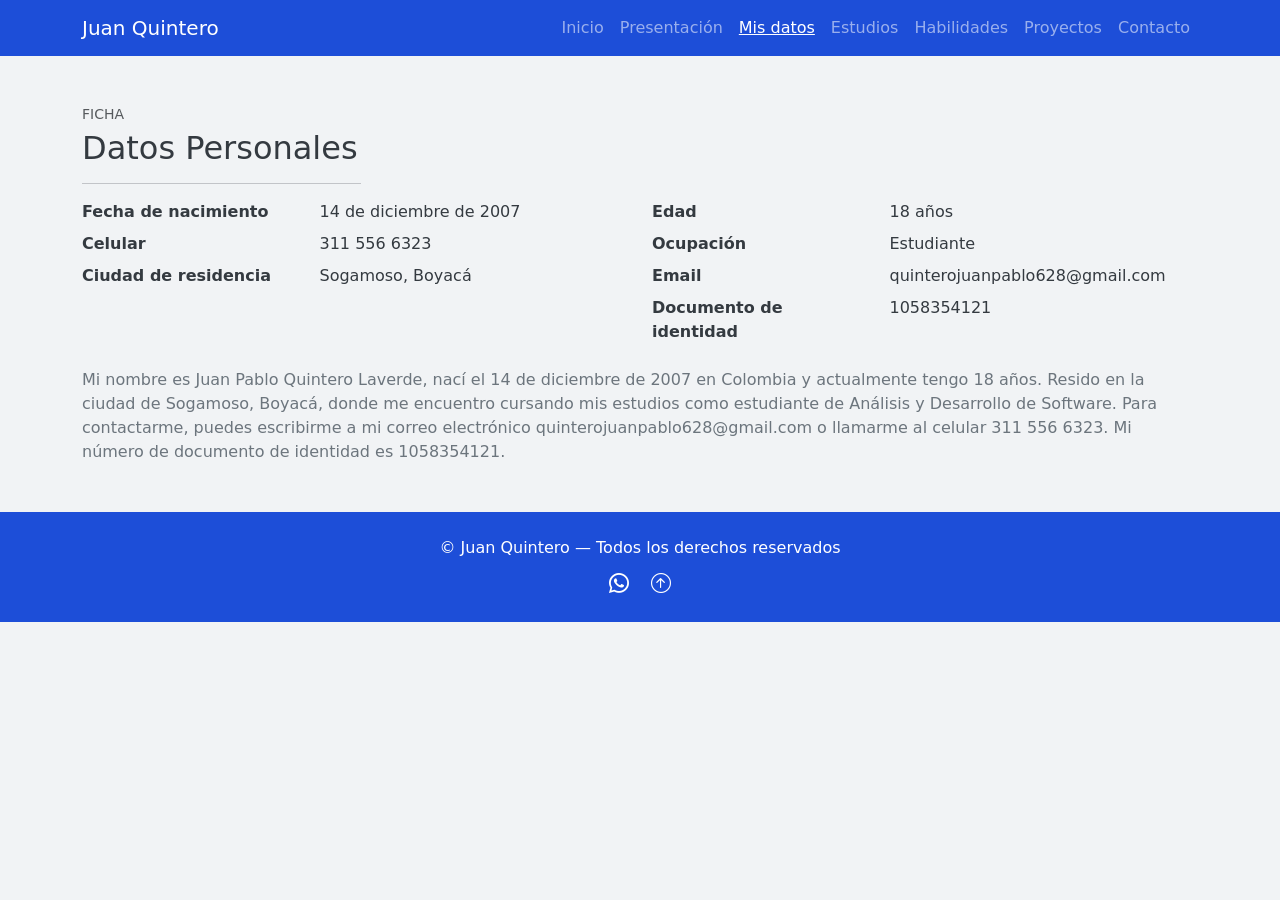
==== datos-personales.html @ cb3e7f13 "CV-Completo-Juan-Quintero-css git commit CV-Completo-Juan-Quintero-css" ====
<!DOCTYPE html>
<html lang="es">
<head>
  <meta charset="utf-8">
  <meta name="viewport" content="width=device-width, initial-scale=1.0">
  <title>Datos Personales - Juan Pablo Quintero Laverde</title>

  <link href="https://cdn.jsdelivr.net/npm/bootstrap@5.3.3/dist/css/bootstrap.min.css" rel="stylesheet">
  <link href="https://cdn.jsdelivr.net/npm/bootstrap-icons@1.11.3/font/bootstrap-icons.min.css" rel="stylesheet">
  <link rel="stylesheet" href="css/style-azul-gris.css">
</head>
<body>

  <nav class="navbar navbar-expand-lg navbar-dark bg-dark sticky-top">
    <div class="container">
      <a class="navbar-brand" href="index.html">Juan Quintero</a>
      <button class="navbar-toggler" type="button" data-bs-toggle="collapse" data-bs-target="#navMenu">
        <span class="navbar-toggler-icon"></span>
      </button>
      <div class="collapse navbar-collapse" id="navMenu">
        <ul class="navbar-nav ms-auto">
          <li class="nav-item"><a class="nav-link" href="index.html">Inicio</a></li>
          <li class="nav-item"><a class="nav-link" href="presentacion.html">Presentación</a></li>
          <li class="nav-item"><a class="nav-link active" href="datos-personales.html">Mis datos</a></li>
          <li class="nav-item"><a class="nav-link" href="estudios.html">Estudios</a></li>
          <li class="nav-item"><a class="nav-link" href="habilidades.html">Habilidades</a></li>
          <li class="nav-item"><a class="nav-link" href="proyectos.html">Proyectos</a></li>
          <li class="nav-item"><a class="nav-link" href="contacto.html">Contacto</a></li>
        </ul>
      </div>
    </div>
  </nav>

  <main>
    <section class="container py-5">
      <p class="text-uppercase text-muted small mb-1">Ficha</p>
      <h2 class="mb-0">Datos Personales</h2>
      <hr class="w-25 my-3">

      <div class="row g-4 mb-4">
        <div class="col-md-6">
          <dl class="row mb-0">
            <dt class="col-sm-5">Fecha de nacimiento</dt>
            <dd class="col-sm-7">14 de diciembre de 2007</dd>
            <dt class="col-sm-5">Celular</dt>
            <dd class="col-sm-7">311 556 6323</dd>
            <dt class="col-sm-5">Ciudad de residencia</dt>
            <dd class="col-sm-7">Sogamoso, Boyacá</dd>
          </dl>
        </div>
        <div class="col-md-6">
          <dl class="row mb-0">
            <dt class="col-sm-5">Edad</dt>
            <dd class="col-sm-7">18 años</dd>
            <dt class="col-sm-5">Ocupación</dt>
            <dd class="col-sm-7">Estudiante</dd>
            <dt class="col-sm-5">Email</dt>
            <dd class="col-sm-7">quinterojuanpablo628@gmail.com</dd>
            <dt class="col-sm-5">Documento de identidad</dt>
            <dd class="col-sm-7">1058354121</dd>
          </dl>
        </div>
      </div>

      <p class="text-secondary mb-0">
        Mi nombre es Juan Pablo Quintero Laverde, nací el 14 de diciembre de 2007 en Colombia y
        actualmente tengo 18 años. Resido en la ciudad de Sogamoso, Boyacá, donde me encuentro
        cursando mis estudios como estudiante de Análisis y Desarrollo de Software. Para
        contactarme, puedes escribirme a mi correo electrónico quinterojuanpablo628@gmail.com o
        llamarme al celular 311 556 6323. Mi número de documento de identidad es 1058354121.
      </p>
    </section>
  </main>

  <footer class="bg-dark text-white text-center py-4">
    <div class="container">
      <p class="mb-2">&copy; Juan Quintero — Todos los derechos reservados</p>
      <a href="https://wa.me/573001234567" target="_blank" class="text-white fs-5"><i class="bi bi-whatsapp"></i></a>
      <a href="#" class="text-white fs-5 ms-3" title="Volver arriba"><i class="bi bi-arrow-up-circle"></i></a>
    </div>
  </footer>

  <script src="https://cdn.jsdelivr.net/npm/bootstrap@5.3.3/dist/js/bootstrap.bundle.min.js"></script>
</body>
</html>
---- css/style-azul-gris.css ----
:root {
  --azul: #1d4ed8;
  --azul-hover: #1739a8;
  --gris: #6c757d;
  --gris-claro: #f1f3f5;
  --blanco: #ffffff;
}

/* Fondos oscuros (navbar, header, footer) -> azul */
.navbar.bg-dark,
header.bg-dark,
footer.bg-dark {
  background-color: var(--azul) !important;
}

/* Links del menú y hover en blanco resaltado */
.navbar .nav-link.active,
.navbar .nav-link:hover {
  color: var(--blanco) !important;
  text-decoration: underline;
}

/* Botones principales -> azul con texto blanco */
.btn-primary {
  background-color: var(--azul) !important;
  border-color: var(--azul) !important;
  color: var(--blanco) !important;
  font-weight: 600;
}

.btn-primary:hover {
  background-color: var(--azul-hover) !important;
  border-color: var(--azul-hover) !important;
}

/* Íconos y acentos en azul */
.text-primary {
  color: var(--azul) !important;
}

/* Tarjetas y listas con borde gris suave */
.card,
.list-group-item {
  border-color: var(--gris) !important;
}

/* Fondo general -> gris muy claro, casi blanco */
body {
  background-color: var(--gris-claro);
  color: #343a40;
}

/* Texto secundario en gris medio */
.text-secondary {
  color: var(--gris) !important;
}
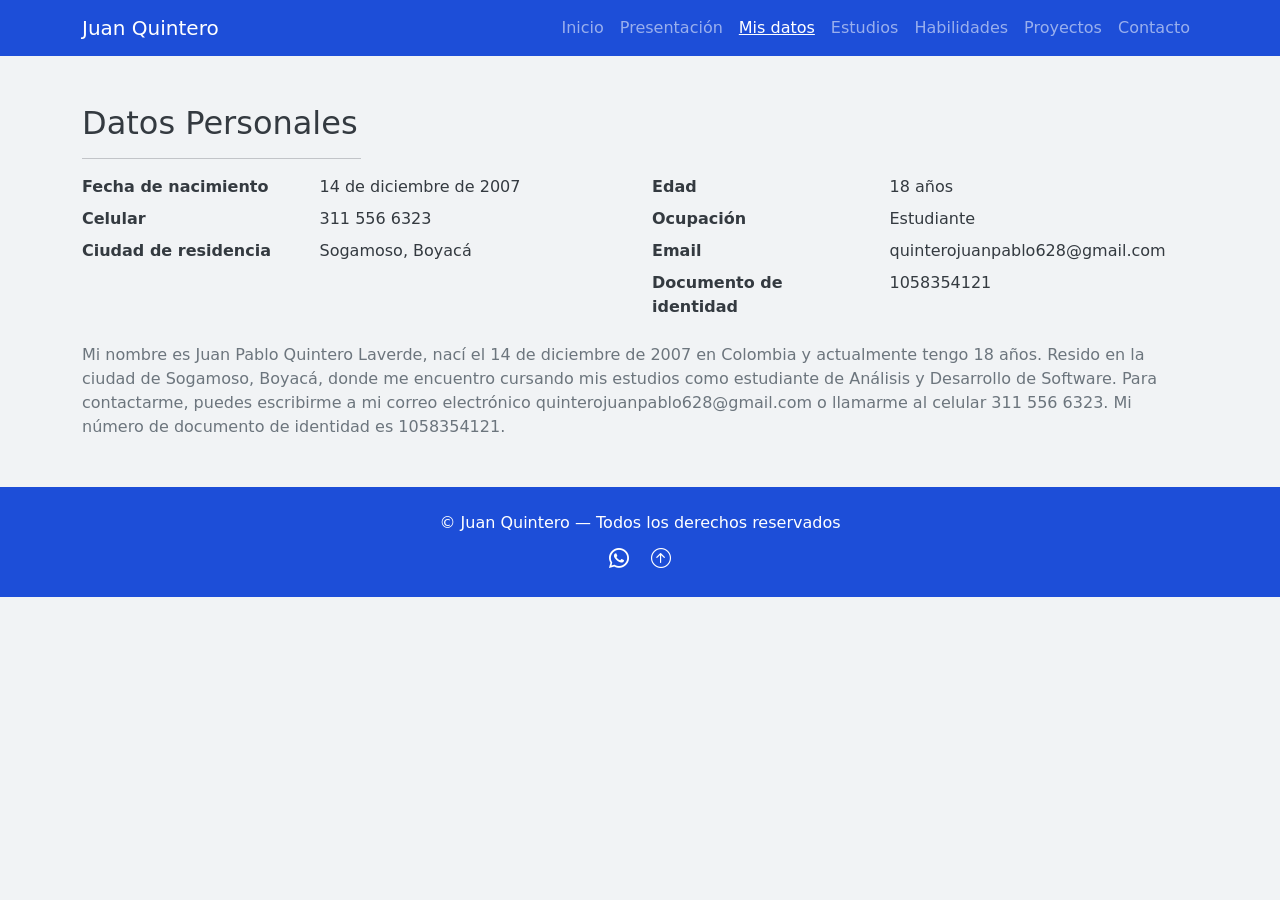
==== commit 5c43a3d5: "Actualizacion_Datos_Personales" ====
--- a/datos-personales.html
+++ b/datos-personales.html
@@ -33,7 +33,7 @@
 
   <main>
     <section class="container py-5">
-      <p class="text-uppercase text-muted small mb-1">Ficha</p>
+      
       <h2 class="mb-0">Datos Personales</h2>
       <hr class="w-25 my-3">
 
